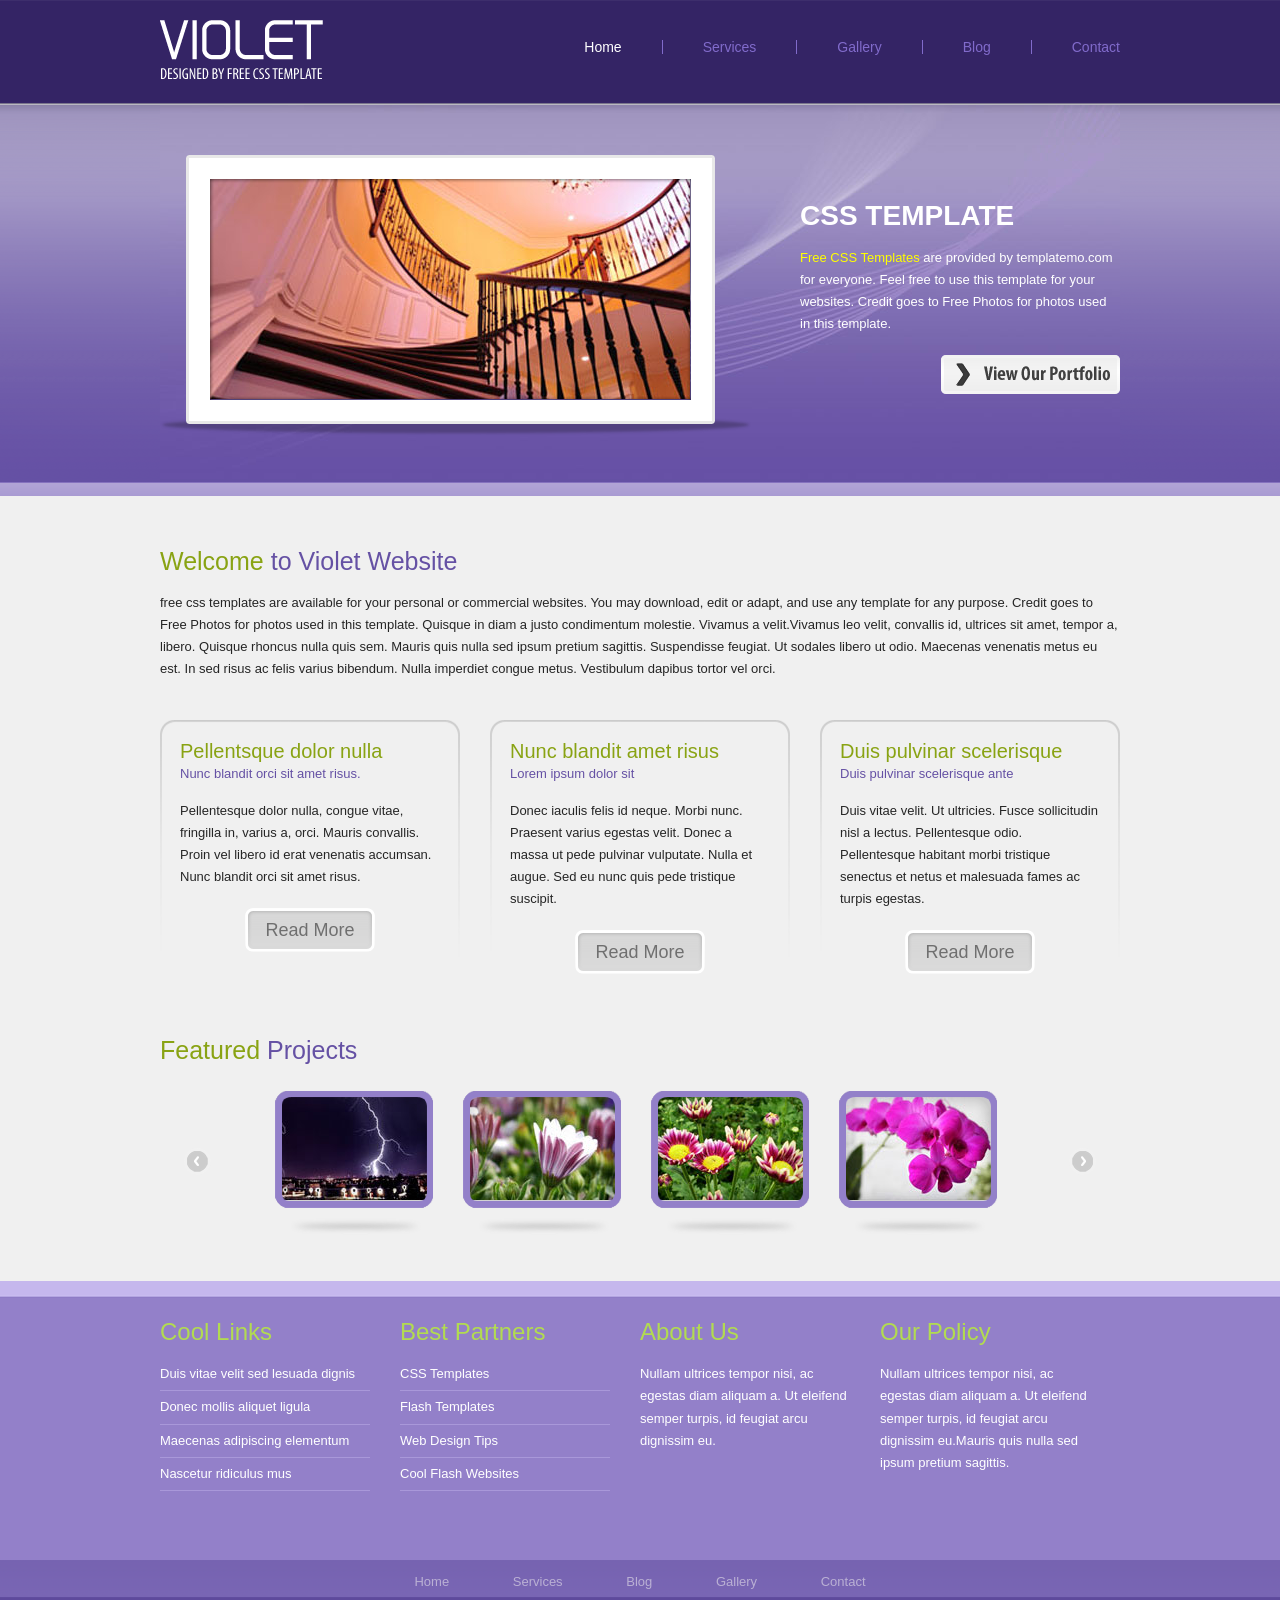
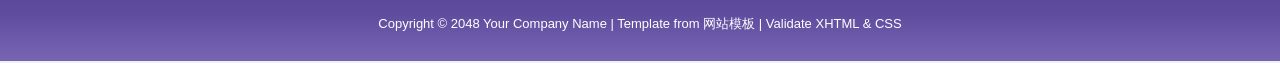
==== index.html @ 68766ae8 "Add files via upload" ====
<!DOCTYPE html PUBLIC "-//W3C//DTD XHTML 1.0 Transitional//EN" "http://www.w3.org/TR/xhtml1/DTD/xhtml1-transitional.dtd">
<html>
<head>
<meta http-equiv="Content-Type" content="text/html; charset=utf-8" />
<title>Violet Template - Free CSS Templates</title>
<meta name="keywords" content="violet, free css templates, CSS, HTML" />
<meta name="description" content="Violet is one of the Free CSS Templates provided by templatemo.com" />

<link href="templatemo_style.css" rel="stylesheet" type="text/css" />
<link rel="stylesheet" type="text/css" href="css/contentslider.css" />

<script type="text/javascript" src="scripts/contentslider.js">

/***********************************************
* Featured Content Slider- (c) Dynamic Drive DHTML code library (www.dynamicdrive.com)
* This notice MUST stay intact for legal use
* Visit Dynamic Drive at http://www.dynamicdrive.com/ for this script and 100s more
***********************************************/

</script>

<link rel="stylesheet" type="text/css" href="css/gallery_slider.css" />

<script language="javascript" type="text/javascript">
function clearText(field)
{
    if (field.defaultValue == field.value) field.value = '';
    else if (field.value == '') field.value = field.defaultValue;
}
</script>

<script language="javascript" type="text/javascript" src="scripts/mootools-1.2.1-core.js"></script>
<script language="javascript" type="text/javascript" src="scripts/mootools-1.2-more.js"></script>
<script language="javascript" type="text/javascript" src="scripts/slideitmoo-1.1.js"></script>
<script language="javascript" type="text/javascript">
	window.addEvents({
		'domready': function(){
			/* thumbnails example , div containers */
			new SlideItMoo({
						overallContainer: 'SlideItMoo_outer',
						elementScrolled: 'SlideItMoo_inner',
						thumbsContainer: 'SlideItMoo_items',		
						itemsVisible: 4,
						elemsSlide: 2,
						duration: 180,
						itemsSelector: '.SlideItMoo_element',
						itemWidth: 190,
						showControls:1 });
		},
		
	});
</script>

</head>
<body>

<div id="templatemo_wrapper">
    
    <div id="templatemo_header">
        
        <div id="site_title"><h1><a href="#">Free CSS Templates</a></h1></div>
        
        <div id="templatemo_menu">
            <ul>
                <li><a href="#" class="current">Home</a></li>
                <li><a href="services.html">Services</a></li>
                <li><a href="#">Gallery</a></li>
                <li><a href="#">Blog</a></li>
                <li><a href="#" class="last">Contact</a></li>
            </ul>    	
            <div class="cleaner"></div>
        </div> <!-- end of templatemo_menu -->
        
        <div class="cleaner"></div>
    </div>
    
    <div id="templatemo_middle">
        <div id="mid_img_wrap"><span></span>

            <div id="slider1" class="sliderwrapper">

                <div class="contentdiv">
                    <img src="images/slider/image_00.jpg" alt="Image 0" />
                </div>
    
                <div class="contentdiv">
                    <img src="images/slider/image_01.jpg" alt="Image 1" />
                </div>            
                
                <div class="contentdiv">
                    <img src="images/slider/image_02.jpg" alt="Image 2" />
                </div>
                
                <div class="contentdiv">
                    <img src="images/slider/image_03.jpg" alt="Image 3" />
                </div>
            
            </div>
            
            <div id="paginate-slider1" class="pagination">
            
            </div>
            
            <script type="text/javascript">
            
            featuredcontentslider.init({
                id: "slider1",  //id of main slider DIV
                contentsource: ["inline", ""],  //Valid values: ["inline", ""] or ["ajax", "path_to_file"]
                toc: "#increment",  //Valid values: "#increment", "markup", ["label1", "label2", etc]
                nextprev: ["", ""],  //labels for "prev" and "next" links. Set to "" to hide.
                revealtype: "click", //Behavior of pagination links to reveal the slides: "click" or "mouseover"
                enablefade: [true, 0.2],  //[true/false, fadedegree]
                autorotate: [true, 2000],  //[true/false, pausetime]
                onChange: function(previndex, curindex){  //event handler fired whenever script changes slide
                    //previndex holds index of last slide viewed b4 current (1=1st slide, 2nd=2nd etc)
                    //curindex holds index of currently shown slide (1=1st slide, 2nd=2nd etc)
                }
            })
            
            </script>
        </div>
        <div id="mid_right">
      <div id="mid_title"> CSS TEMPLATE</div>
          <p>	<a href="#">Free CSS Templates</a> are provided by templatemo.com for everyone. Feel free to use this template for your websites. Credit goes to Free Photos for photos used in this template.</p>
          <a  class="view_port" href="#"></a>
        </div>
    </div>
    
    <div id="templatemo_main">
    	
        <div class="content_box">
        	<h2>Welcome <span>to Violet Website</span></h2>
            <p>	free css templates are available for your personal or commercial websites. You may download, edit or adapt, and use any template for any purpose. Credit goes to Free Photos for photos used in this template. Quisque in diam a justo condimentum molestie. Vivamus a velit.Vivamus leo velit, convallis id, ultrices sit amet, tempor a, libero. Quisque rhoncus nulla quis sem. Mauris quis nulla sed ipsum pretium sagittis. Suspendisse feugiat. Ut sodales libero ut odio. Maecenas venenatis metus eu est. In sed risus ac felis varius bibendum. Nulla imperdiet congue metus. Vestibulum dapibus tortor vel orci.</p>
        </div>
        
        <div class="content_box">
        	<div class="col_3">
            	<h3>Pellentsque dolor nulla<span>Nunc blandit orci sit amet risus.</span></h3>
            	<p>Pellentesque dolor nulla, congue vitae, fringilla in, varius a, orci. Mauris convallis. Proin vel libero id erat venenatis accumsan. Nunc blandit orci sit amet risus.</p>
				<a href="#" class="more">Read More</a>
            </div>
            <div class="col_3">
            	<h3>Nunc blandit amet risus<span>Lorem ipsum dolor sit</span></h3>
            	<p>Donec iaculis felis id neque. Morbi nunc. Praesent varius egestas velit. Donec a massa ut pede pulvinar vulputate. Nulla et augue. Sed eu nunc quis pede tristique suscipit. </p>
                <a href="#" class="more">Read More</a>
            </div>
            <div class="col_3 col_last">
            	<h3>Duis pulvinar scelerisque<span>Duis pulvinar scelerisque ante</span></h3>
            	<p>Duis vitae velit. Ut ultricies. Fusce sollicitudin nisl a lectus. Pellentesque odio. Pellentesque habitant morbi tristique senectus et netus et malesuada fames ac turpis egestas.</p>
                <a href="#" class="more">Read More</a>
            </div>
            <div class="cleaner"></div>
        </div>
        
        <div class="content_box">
        	<h2>Featured <span>Projects</span></h2>
             <div id="SlideItMoo_outer">	
                <div id="SlideItMoo_inner">			
                    <div id="SlideItMoo_items">
                        <div class="SlideItMoo_element"><span></span>
                                <a href="#">
                                <img src="images/gallery/image_01.jpg" alt="product 1" /></a>
                           
                        </div>	
                        <div class="SlideItMoo_element"><span></span>
                                <a href="#">
                                <img src="images/gallery/image_02.jpg" alt="product 2" /></a>
                
                        </div>
                        <div class="SlideItMoo_element"><span></span>
                                <a href="#">
                                <img src="images/gallery/image_03.jpg" alt="product 3" /></a>
                
                        </div>
                        <div class="SlideItMoo_element"><span></span>
                                <a href="#">
                                <img src="images/gallery/image_04.jpg" alt="product 4" /></a>
                
                        </div>
                        <div class="SlideItMoo_element"><span></span>
                                <a href="#">
                                <img src="images/gallery/image_05.jpg" alt="product 5" /></a>
                
                        </div>
                        <div class="SlideItMoo_element"><span></span>
                                <a href="#">
                                <img src="images/gallery/image_06.jpg" alt="product 6" /></a>
                
                        </div>
                        <div class="SlideItMoo_element"><span></span>
                                <a href="#">
                                <img src="images/gallery/image_07.jpg" alt="product 7" /></a>
                        </div>
                        <div class="SlideItMoo_element"><span></span>
                                <a href="#">
                                <img src="images/gallery/image_08.jpg" alt="product 8" /></a>
                        </div>
                    </div>			
                </div>
            </div>
        </div>
        
      <div class="cleaner"></div>
    </div> <!-- end of main -->
    
<div class="cleaner"></div>	
</div> <!-- end of wrapper -->

<div id="templatemo_footer_wrapper">
	<div id="templatemo_footer">
    	
        <div class="footer_box">
            <h4>Cool Links</h4>
            <ol class="footer_list">
                <li>Duis vitae velit sed lesuada dignis</li>
                <li>Donec mollis aliquet ligula</li>
                <li>Maecenas adipiscing elementum</li>
                <li>Nascetur ridiculus mus</li>
          </ol>
      </div>
        
         <div class="footer_box">
            <h4>Best Partners</h4>
            <ol class="footer_list">
                <li><a href="#" target="_parent">CSS Templates</a></li>
                <li><a href="#" target="_parent">Flash Templates</a></li>
                <li><a href="http://www.webdesignmo.com/blog" target="_parent">Web Design Tips</a></li>
                <li><a href="http://www.koflash.com" target="_parent">Cool Flash Websites</a></li>
            </ol>
        </div>
        
         <div class="footer_box">
            <h4>About Us</h4>
            <p>Nullam ultrices tempor nisi, ac egestas diam aliquam a. Ut eleifend semper turpis, id feugiat arcu dignissim eu. </p>
        </div>
        
         <div class="footer_box footer_box_last">
            <h4>Our Policy</h4>
            <p>Nullam ultrices tempor nisi, ac egestas diam aliquam a. Ut eleifend semper turpis, id feugiat arcu dignissim eu.Mauris quis nulla sed ipsum pretium sagittis.</p>
      </div>
    
		<div class="cleaner"></div>
    </div> <!-- end of footer -->
    
    <div id="footer_menu_box">
    	<ol class="footer_menu">
        	<li><a href="#">Home</a></li>
            <li><a href="#">Services</a></li>
            <li><a href="#">Blog</a></li>
            <li><a href="#">Gallery</a></li>
            <li><a href="#">Contact</a></li>
		</ol>
    </div>
    
    <div id="copyright">

        Copyright © 2048 <a href="#">Your Company Name</a> | 
        Template from <a href="https://www.webmoban.net" target="_parent" title="网站模板">网站模板</a> | 
        Validate XHTML &amp; 
        CSS
    
    </div> <!-- end of templatemo_footer -->
</div> <!-- end of footer wrapper -->

</body>
</html>
---- templatemo_style.css ----
/*
Credit: #
*/

body {
	margin: 0;
	padding: 0;
	color: #252525;
	font-family: Tahoma, Geneva, sans-serif;
	font-size: 13px;
	line-height: 1.7em; 
	background-color: #f0f0f0 ;
	background-image: url(images/templatemo_body.png);
	background-repeat: repeat-x;
	background-position: top
}

a, a:link, a:visited { color: #996600; font-weight: 400; text-decoration: none; }
a:hover { text-decoration: underline; }

p { margin: 0 0 10px 0; padding: 0; }
img { border: none; }
em { color: #000; font-weight: bold; font-style: normal }

h1, h2, h3, h4, h5, h6 { color: #89a313; font-weight: normal; }
h1 { font-size: 28px; margin: 0 0 20px 0; padding: 5px 0 }
h2 { font-size: 25px; margin: 0 0 15px 0; padding: 5px 0; }
h2 span { color: #6551a4 }
h3 { font-size: 22px; margin: 0 0 15px; padding: 0; }
h4 { font-size: 18px; margin: 0 0 15px; padding: 0; }
h5 { font-size: 16px; margin: 0 0 10px; padding: 0;  }
h6 { font-size: 14px; margin: 0 0 5px; padding: 0; }

.cleaner { clear: both }
.h10 { height: 10px }
.h20 { height: 20px }
.h30 { height: 30px }
.h40 { height: 40px }
.h50 { height: 50px }
.h60 { height: 60px }

a.more { clear: both; display: block; width: 130px; height: 44px; line-height: 44px; font-size: 18px; text-align: center; color: #6f6f6f; font-weight: 400; background: url(images/templatemo_more.png) no-repeat }
a.more:hover { text-decoration: none; color: #000; }

.float_l { float: left }
.float_r { float: right }

.image_wrapper { display: inline-block; border: 5px solid #fff; background: none; margin-bottom: 5px }
.image_fl { float: left; margin: 3px 15px 0 0 }
.image_fr { float: right; margin: 3px 0 0 15px }

/* ------------------ */

#templatemo_wrapper {
	width: 960px;
	padding: 0 10px;
	margin: 0 auto
}

#templatemo_header {
	width: 960px;
	height: 85px;
	padding: 20px 0 0;
}

#site_title { float: left; }
#site_title h1 { margin: 0; padding: 0 }
#site_title h1 a { display: block; width: 163px; height: 59px; color: #fff; text-indent: -10000px; background: url(images/templatemo_logo.png) no-repeat }

/* menu */
#templatemo_menu {
	float: right;
	margin-top: 20px;
}

#templatemo_menu ul {
	margin: 0;
	padding: 0;
	list-style: none;
}

#templatemo_menu ul li {
	padding: 0;
	margin: 0;
	display: inline;
}

#templatemo_menu ul li a {
	float: left;
	display: block;
	padding: 0 40px;
	line-height: 14px;
	font-size: 14px;
	text-align: center;
	text-decoration: none;
	color: #816bcb;	
	font-weight: 400;
	outline: none;
	border-right: 1px solid #816bcb;
}

#templatemo_menu ul li a:hover, #templatemo_menu ul li .current { color: #fff }
#templatemo_menu ul li .last { border: none; padding-right: 0 }


/* end of menu */


#templatemo_middle {
	clear: both;
	width: 960px;
	height: 325px;
	padding: 50px 0 0;
	background: url(images/templatemo_middle.jpg) no-repeat 
}

#mid_img_wrap {
	float: left;
	position: relative;
	width: 491px;
	height: 282px;
	padding: 24px 50px;
}

#mid_img_wrap span {
	position: absolute;
	width: 591px;
	height: 282px;
	top: 0;
	left: 0;
	z-index: 10000;
	background: url(images/templatemo_slider_frame.png) no-repeat
}

#mid_right {
	float: right;
	margin-top: 50px;
	width: 320px;
	color: #fff;
}

#mid_right a {
	color: #FFFF00;
}
#mid_right p { margin-bottom: 20px }

#mid_title { 
	color: #fff;
	font-size: 28px;
	font-weight: 700;
	margin-bottom: 20px
}

#mid_right a.view_port { display: block; float: right; width: 179px; height: 39px; background: url(images/templatemo_view_port.png) no-repeat }

#templatemo_main {
	clear: both;
	width: 960px;
	padding: 60px 0 0
}

.content_box {
	margin-bottom: 40px
}

.col_3 {
	float: left;
	width: 260px;
	padding: 20px;
	margin-right: 30px;
	background: url(images/templatemo_box.png) no-repeat top center
}

.col_3 h3 {
	font-size: 20px;
}
.col_3 h3 span { display: block; color: #6551a4; font-size: 13px }
.col_3 p { margin-bottom: 20px }
.col_3 a.more { margin: 0 auto }

.col_last { margin: 0 }



#templatemo_footer_wrapper {
	clear: both;
	width: 100%;
	background: url(images/templatemo_footer.png) repeat-x
}

#templatemo_footer {
	width: 960px;
	height: 240px;
	padding: 40px 0 0;
	margin: 0 auto;
	color: #fff;
}

.footer_box {
	float: left;
	width: 210px;
	margin-right: 30px;
}

.footer_box h4 {
	color: #b2db50;
	font-size: 24px;
	margin-bottom: 20px
}

.footer_list { margin: 0; padding: 0; list-style: none }
.footer_list li { margin: 0 0 5px; padding: 0 0 5px; border-bottom: 1px solid #a998d9; color: #fff }
.footer_list li a { color: #fff }

#footer_menu_box { clear: both; width: 960px; height: 37px; margin: 0 auto; text-align: center }
.footer_menu { margin: 0; padding: 10px 0; list-style: none }
.footer_menu li { margin: 0 30px; padding: 0; display: inline }
.footer_menu li a { color: #bab0d4 }
.footer_menu li a:hover { color: #fff }

#copyright {
	clear: both;
	width: 960px;
	height: 35px;
	padding: 15px 0;
	margin: 0 auto;
	text-align: center;
	color: #fff;
}
#copyright a { color: #fff }
---- css/contentslider.css ----
.sliderwrapper{
position: relative; /*leave as is*/
overflow: hidden; /*leave as is*/
width: 480px; /*width of featured content slider*/
height: 260px;
}



.sliderwrapper .contentdiv{
visibility: hidden; /*leave as is*/
position: absolute; /*leave as is*/
left: 0;  /*leave as is*/
top: 0;  /*leave as is*/
width: 480px; /*width of content DIVs within slider. Total width should equal slider's inner width (390+5+5=400) */
height: 100%;
filter:progid:DXImageTransform.Microsoft.alpha(opacity=100);
-moz-opacity: 1;
opacity: 1;
}

.pagination{
	position: absolute;
	bottom: 20px;
	right: 30px;
}

.pagination a{
	display: block;
	float: left;
	width: 12px;
	height: 12px;
	font-size: 0;
	outline: none;
	margin-right: 5px;
	background: url(images/templatemo_slider_btn.png)
}

.pagination a:hover, .pagination a.selected{
	background: url(images/templatemo_slider_btn_current.png)
}
---- css/gallery_slider.css ----
#SlideItMoo_outer {
	overflow: hidden;
	width: 840px; 
	height: 160px;
	margin: 0 auto; 
	background: none; 
	display:block; 
	position:relative; 
	padding: 0 60px;
}
/* create custom forward-backward buttons for this container */
#SlideItMoo_outer .SlideItMoo_forward,
#SlideItMoo_outer .SlideItMoo_back{ 
	display:block; 
	position:absolute; 
	cursor:pointer; 
	width: 45px; 
	height: 160px; 
	bottom:0px; 
	right: 0px; 
	background: url(../images/templatemo_nav_right.png) no-repeat center;  
}
#SlideItMoo_outer .SlideItMoo_back { 
	left:0px; 
	background: url(../images/templatemo_nav_left.png) no-repeat center;  
}

/* the width is set to show the number of thumbnails that will be visible */
#SlideItMoo_inner{ 
	position:relative ; 
	overflow:hidden ; 
	width: 900px ; /* set a display width to make the slider look good in case js is disabled */
	margin:0px auto 0px;
	padding: 10px 0px 10px;
	
}
/* the thumbnails container; set a width on it so everything will be fine */
#SlideItMoo_items { 
	display:block; 
	position:relative;
}
/* single element design */
#SlideItMoo_items div.SlideItMoo_element { 
	display:block; 
	position:relative; 
	float:left; 
	margin:0px 15px 0px; 
	font-size:11px; 
	width: 158px;
	height: 160px;
	text-align:center; 
	font-family: Verdana, Geneva, sans-serif;
	color:#000000;
}
#SlideItMoo_items div.SlideItMoo_element img {
	margin: 0px;
	width: 146px;
	height: 104px;
}
#SlideItMoo_items div.SlideItMoo_element span {
	position: absolute;
	top: 0;
	left: 0;
	width: 158px;
	height: 160px;
	background: url(../images/templatemo_image_frame.png) no-repeat
}
#SlideItMoo_items a { padding:0px; margin:3px 0px 3px; clear:both; display:block; background:none; padding:2px; }
#SlideItMoo_items a img{ border:none; }
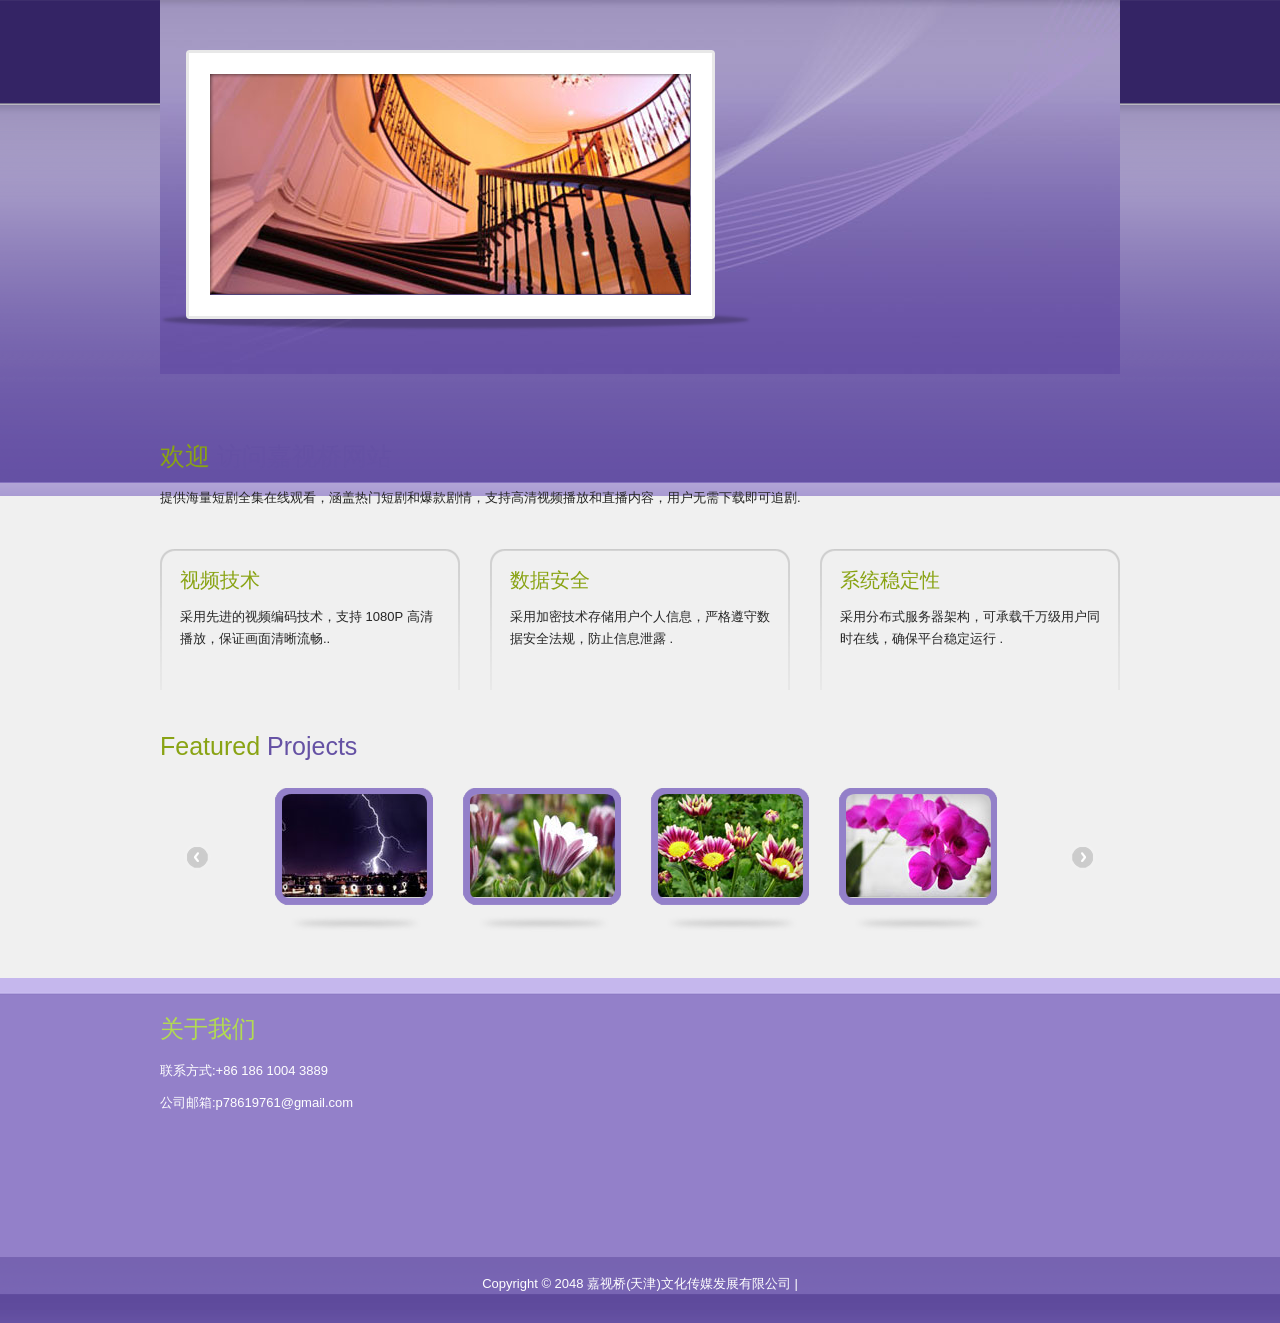
==== commit 9a395549: "Add files via upload" ====
--- a/index.html
+++ b/index.html
@@ -2,7 +2,7 @@
 <html>
 <head>
 <meta http-equiv="Content-Type" content="text/html; charset=utf-8" />
-<title>Violet Template - Free CSS Templates</title>
+<title>嘉视桥</title>
 <meta name="keywords" content="violet, free css templates, CSS, HTML" />
 <meta name="description" content="Violet is one of the Free CSS Templates provided by templatemo.com" />
 
@@ -56,23 +56,7 @@
 
 <div id="templatemo_wrapper">
     
-    <div id="templatemo_header">
-        
-        <div id="site_title"><h1><a href="#">Free CSS Templates</a></h1></div>
-        
-        <div id="templatemo_menu">
-            <ul>
-                <li><a href="#" class="current">Home</a></li>
-                <li><a href="services.html">Services</a></li>
-                <li><a href="#">Gallery</a></li>
-                <li><a href="#">Blog</a></li>
-                <li><a href="#" class="last">Contact</a></li>
-            </ul>    	
-            <div class="cleaner"></div>
-        </div> <!-- end of templatemo_menu -->
-        
-        <div class="cleaner"></div>
-    </div>
+   
     
     <div id="templatemo_middle">
         <div id="mid_img_wrap"><span></span>
@@ -119,35 +103,31 @@
             
             </script>
         </div>
-        <div id="mid_right">
-      <div id="mid_title"> CSS TEMPLATE</div>
-          <p>	<a href="#">Free CSS Templates</a> are provided by templatemo.com for everyone. Feel free to use this template for your websites. Credit goes to Free Photos for photos used in this template.</p>
-          <a  class="view_port" href="#"></a>
-        </div>
+       
     </div>
     
     <div id="templatemo_main">
     	
         <div class="content_box">
-        	<h2>Welcome <span>to Violet Website</span></h2>
-            <p>	free css templates are available for your personal or commercial websites. You may download, edit or adapt, and use any template for any purpose. Credit goes to Free Photos for photos used in this template. Quisque in diam a justo condimentum molestie. Vivamus a velit.Vivamus leo velit, convallis id, ultrices sit amet, tempor a, libero. Quisque rhoncus nulla quis sem. Mauris quis nulla sed ipsum pretium sagittis. Suspendisse feugiat. Ut sodales libero ut odio. Maecenas venenatis metus eu est. In sed risus ac felis varius bibendum. Nulla imperdiet congue metus. Vestibulum dapibus tortor vel orci.</p>
+        	<h2>欢迎 <span>访问嘉视桥网站</span></h2>
+            <p>	提供海量短剧全集在线观看，涵盖热门短剧和爆款剧情，支持高清视频播放和直播内容，用户无需下载即可追剧.</p>
         </div>
         
         <div class="content_box">
         	<div class="col_3">
-            	<h3>Pellentsque dolor nulla<span>Nunc blandit orci sit amet risus.</span></h3>
-            	<p>Pellentesque dolor nulla, congue vitae, fringilla in, varius a, orci. Mauris convallis. Proin vel libero id erat venenatis accumsan. Nunc blandit orci sit amet risus.</p>
-				<a href="#" class="more">Read More</a>
+            	<h3>视频技术 <span></span></h3>
+            	<p>采用先进的视频编码技术，支持 1080P 高清播放，保证画面清晰流畅..</p>
+				
             </div>
             <div class="col_3">
-            	<h3>Nunc blandit amet risus<span>Lorem ipsum dolor sit</span></h3>
-            	<p>Donec iaculis felis id neque. Morbi nunc. Praesent varius egestas velit. Donec a massa ut pede pulvinar vulputate. Nulla et augue. Sed eu nunc quis pede tristique suscipit. </p>
-                <a href="#" class="more">Read More</a>
+            	<h3>数据安全 <span></span></h3>
+            	<p> 采用加密技术存储用户个人信息，严格遵守数据安全法规，防止信息泄露 . </p>
+               
             </div>
             <div class="col_3 col_last">
-            	<h3>Duis pulvinar scelerisque<span>Duis pulvinar scelerisque ante</span></h3>
-            	<p>Duis vitae velit. Ut ultricies. Fusce sollicitudin nisl a lectus. Pellentesque odio. Pellentesque habitant morbi tristique senectus et netus et malesuada fames ac turpis egestas.</p>
-                <a href="#" class="more">Read More</a>
+            	<h3>系统稳定性 <span></span></h3>
+            	<p>采用分布式服务器架构，可承载千万级用户同时在线，确保平台稳定运行 .</p>
+               
             </div>
             <div class="cleaner"></div>
         </div>
@@ -209,55 +189,26 @@
 <div id="templatemo_footer_wrapper">
 	<div id="templatemo_footer">
     	
-        <div class="footer_box">
-            <h4>Cool Links</h4>
-            <ol class="footer_list">
-                <li>Duis vitae velit sed lesuada dignis</li>
-                <li>Donec mollis aliquet ligula</li>
-                <li>Maecenas adipiscing elementum</li>
-                <li>Nascetur ridiculus mus</li>
-          </ol>
-      </div>
+        
+        
         
          <div class="footer_box">
-            <h4>Best Partners</h4>
-            <ol class="footer_list">
-                <li><a href="#" target="_parent">CSS Templates</a></li>
-                <li><a href="#" target="_parent">Flash Templates</a></li>
-                <li><a href="http://www.webdesignmo.com/blog" target="_parent">Web Design Tips</a></li>
-                <li><a href="http://www.koflash.com" target="_parent">Cool Flash Websites</a></li>
-            </ol>
-        </div>
-        
-         <div class="footer_box">
-            <h4>About Us</h4>
-            <p>Nullam ultrices tempor nisi, ac egestas diam aliquam a. Ut eleifend semper turpis, id feugiat arcu dignissim eu. </p>
-        </div>
-        
-         <div class="footer_box footer_box_last">
-            <h4>Our Policy</h4>
-            <p>Nullam ultrices tempor nisi, ac egestas diam aliquam a. Ut eleifend semper turpis, id feugiat arcu dignissim eu.Mauris quis nulla sed ipsum pretium sagittis.</p>
-      </div>
+            <h4>关于我们</h4>
+            <p>联系方式:+86 186 1004 3889</p>
+			<p>公司邮箱:p78619761@gmail.com</p>
+        </div>
+        
+       
     
 		<div class="cleaner"></div>
     </div> <!-- end of footer -->
     
-    <div id="footer_menu_box">
-    	<ol class="footer_menu">
-        	<li><a href="#">Home</a></li>
-            <li><a href="#">Services</a></li>
-            <li><a href="#">Blog</a></li>
-            <li><a href="#">Gallery</a></li>
-            <li><a href="#">Contact</a></li>
-		</ol>
-    </div>
+  
     
     <div id="copyright">
 
-        Copyright © 2048 <a href="#">Your Company Name</a> | 
-        Template from <a href="https://www.webmoban.net" target="_parent" title="网站模板">网站模板</a> | 
-        Validate XHTML &amp; 
-        CSS
+        Copyright © 2048 <a href="#">嘉视桥(天津)文化传媒发展有限公司</a> | 
+       
     
     </div> <!-- end of templatemo_footer -->
 </div> <!-- end of footer wrapper -->
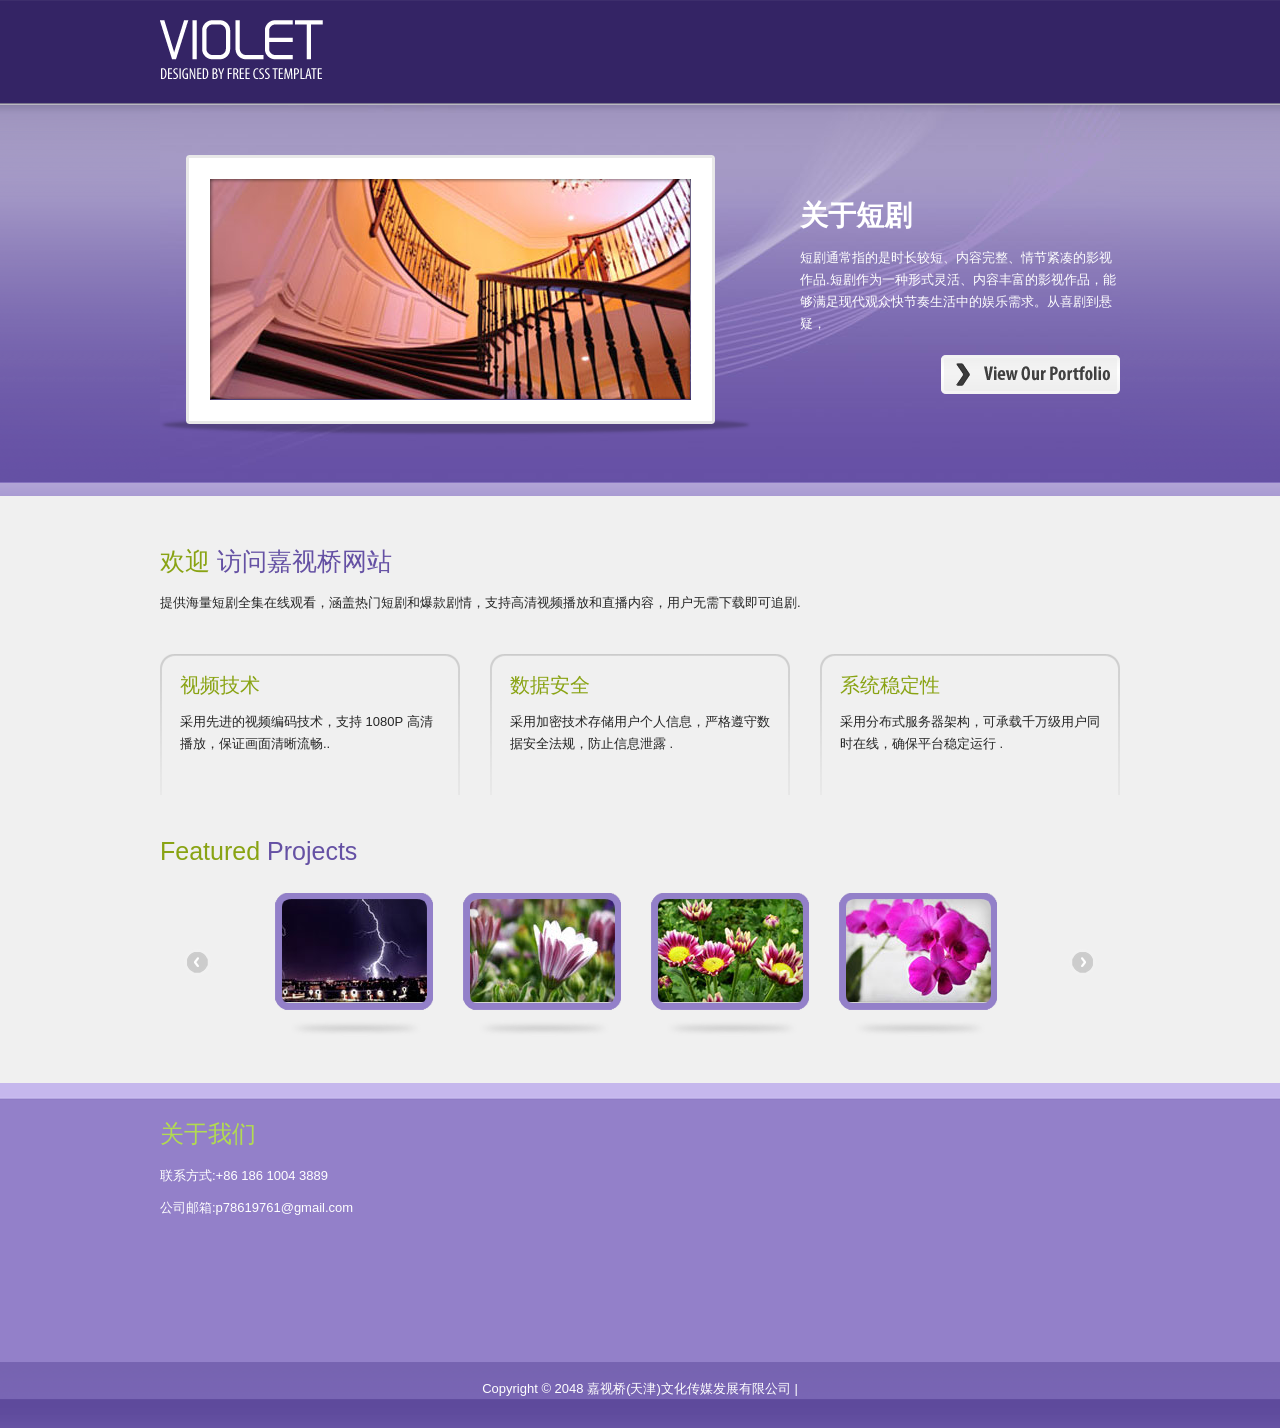
==== commit a00737c9: "Add files via upload" ====
--- a/index.html
+++ b/index.html
@@ -56,7 +56,24 @@
 
 <div id="templatemo_wrapper">
     
-   
+   <div id="templatemo_header">
+        
+        <div id="site_title"><h1><a href="#"></a></h1></div>
+        
+        <div id="templatemo_menu">
+            <ul>
+                <li><a href="#" class="current"></a></li>
+                <li><a href="services.html"></a></li>
+                <li><a href="#"></a></li>
+                <li><a href="#"></a></li>
+                <li><a href="#" class="last"></a></li>
+            </ul>    	
+            <div class="cleaner"></div>
+        </div> <!-- end of templatemo_menu -->
+        
+        <div class="cleaner"></div>
+    </div>
+    
     
     <div id="templatemo_middle">
         <div id="mid_img_wrap"><span></span>
@@ -103,7 +120,11 @@
             
             </script>
         </div>
-       
+       <div id="mid_right">
+      <div id="mid_title">关于短剧</div>
+          <p> 短剧通常指的是时长较短、内容完整、情节紧凑的影视作品.短剧作为一种形式灵活、内容丰富的影视作品，能够满足现代观众快节奏生活中的娱乐需求。从喜剧到悬疑，</p>
+          <a  class="view_port" href="#"></a>
+        </div>
     </div>
     
     <div id="templatemo_main">
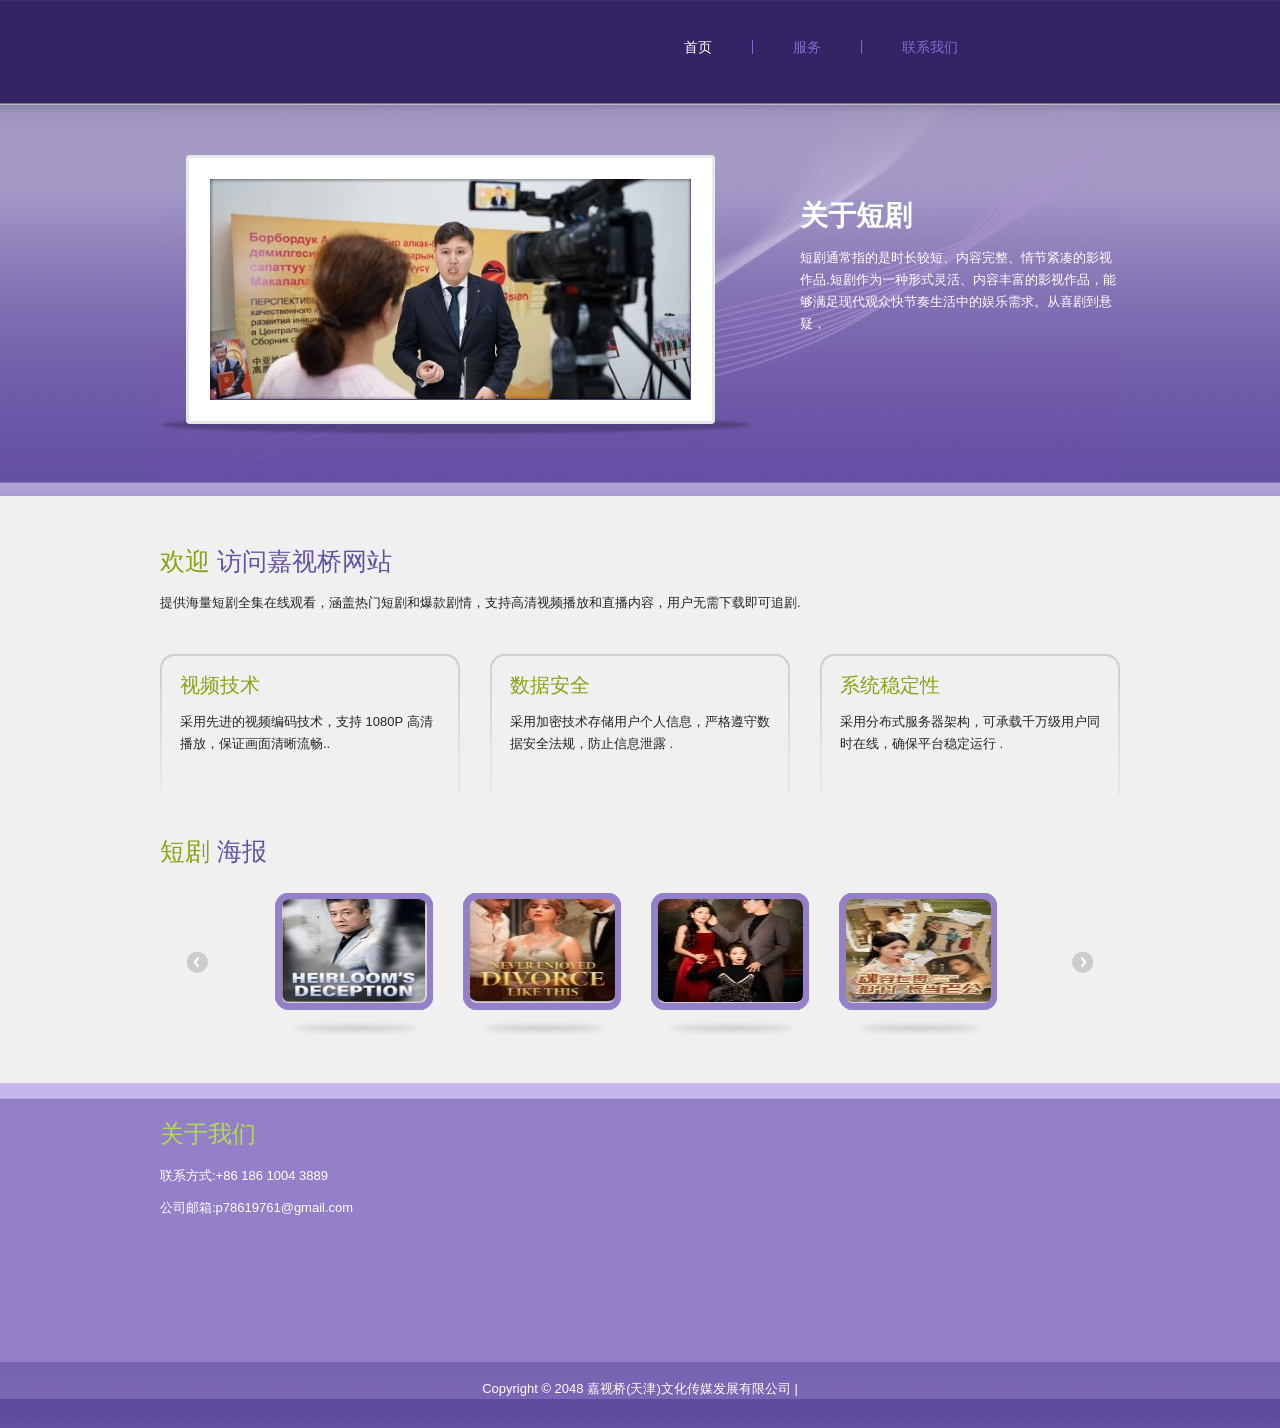
==== commit 122cd64e: "Update index.html" ====
--- a/index.html
+++ b/index.html
@@ -62,11 +62,11 @@
         
         <div id="templatemo_menu">
             <ul>
-                <li><a href="#" class="current"></a></li>
-                <li><a href="services.html"></a></li>
+                <li><a href="#" class="current">首页</a></li>
+                <li><a href="services.html">服务</a></li>
                 <li><a href="#"></a></li>
                 <li><a href="#"></a></li>
-                <li><a href="#" class="last"></a></li>
+                <li><a href="#" class="last">联系我们</a></li>
             </ul>    	
             <div class="cleaner"></div>
         </div> <!-- end of templatemo_menu -->
@@ -123,7 +123,7 @@
        <div id="mid_right">
       <div id="mid_title">关于短剧</div>
           <p> 短剧通常指的是时长较短、内容完整、情节紧凑的影视作品.短剧作为一种形式灵活、内容丰富的影视作品，能够满足现代观众快节奏生活中的娱乐需求。从喜剧到悬疑，</p>
-          <a  class="view_port" href="#"></a>
+         
         </div>
     </div>
     
@@ -154,7 +154,7 @@
         </div>
         
         <div class="content_box">
-        	<h2>Featured <span>Projects</span></h2>
+        	<h2>短剧 <span>海报</span></h2>
              <div id="SlideItMoo_outer">	
                 <div id="SlideItMoo_inner">			
                     <div id="SlideItMoo_items">
@@ -235,4 +235,4 @@
 </div> <!-- end of footer wrapper -->
 
 </body>
-</html>+</html>
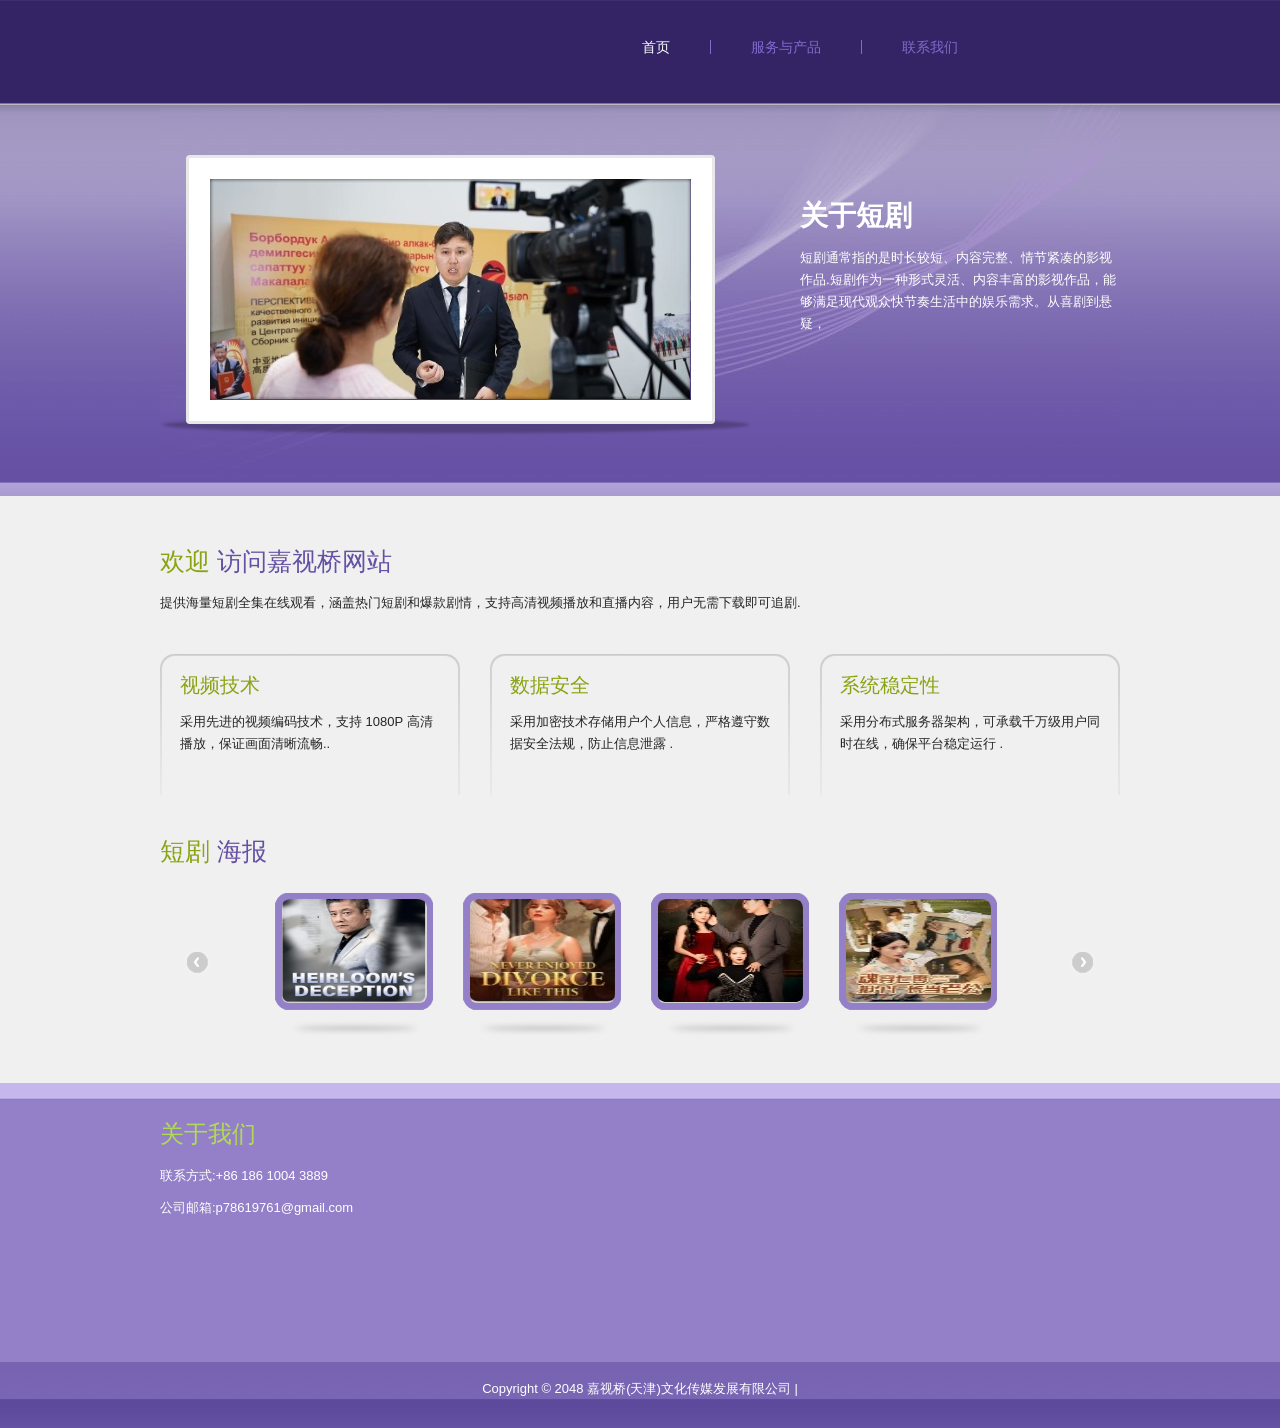
==== commit 75ffca7a: "Update index.html" ====
--- a/index.html
+++ b/index.html
@@ -63,10 +63,10 @@
         <div id="templatemo_menu">
             <ul>
                 <li><a href="#" class="current">首页</a></li>
-                <li><a href="services.html">服务</a></li>
+                <li><a href="services.html">服务与产品</a></li>
                 <li><a href="#"></a></li>
                 <li><a href="#"></a></li>
-                <li><a href="#" class="last">联系我们</a></li>
+                <li><a href="contact.html" class="last">联系我们</a></li>
             </ul>    	
             <div class="cleaner"></div>
         </div> <!-- end of templatemo_menu -->
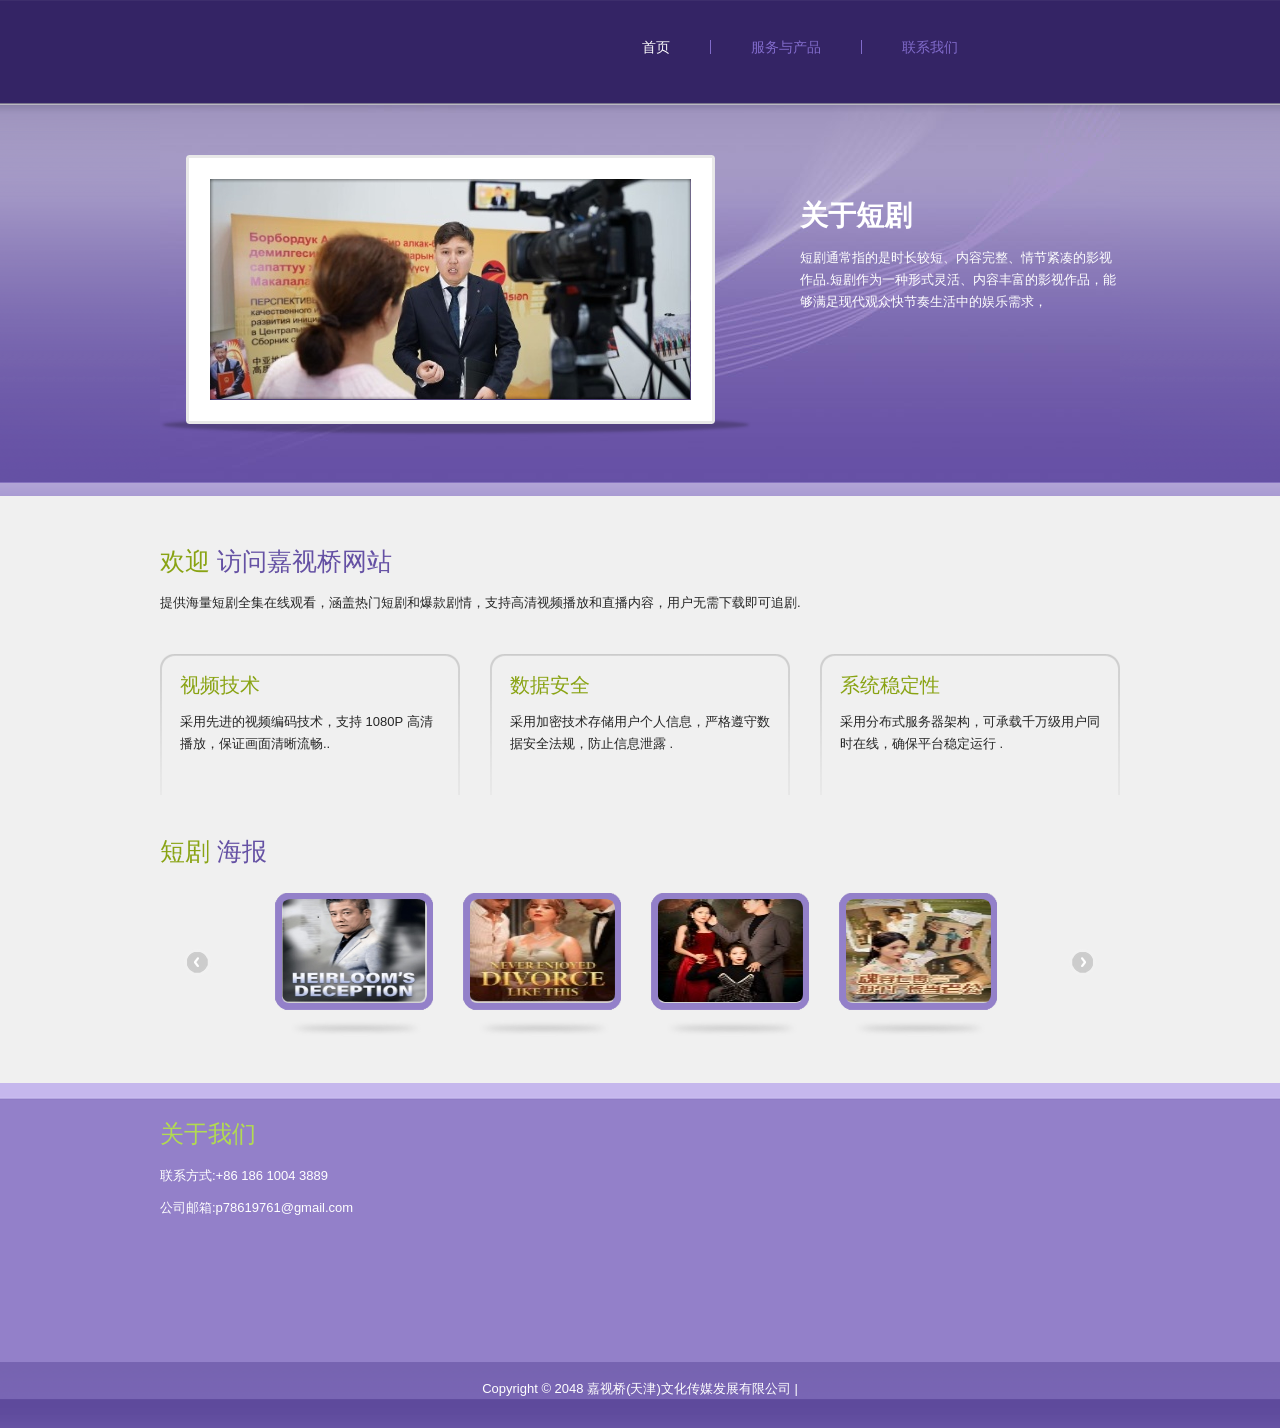
==== commit 89ec6b98: "Update index.html" ====
--- a/index.html
+++ b/index.html
@@ -122,7 +122,7 @@
         </div>
        <div id="mid_right">
       <div id="mid_title">关于短剧</div>
-          <p> 短剧通常指的是时长较短、内容完整、情节紧凑的影视作品.短剧作为一种形式灵活、内容丰富的影视作品，能够满足现代观众快节奏生活中的娱乐需求。从喜剧到悬疑，</p>
+          <p> 短剧通常指的是时长较短、内容完整、情节紧凑的影视作品.短剧作为一种形式灵活、内容丰富的影视作品，能够满足现代观众快节奏生活中的娱乐需求，</p>
          
         </div>
     </div>
